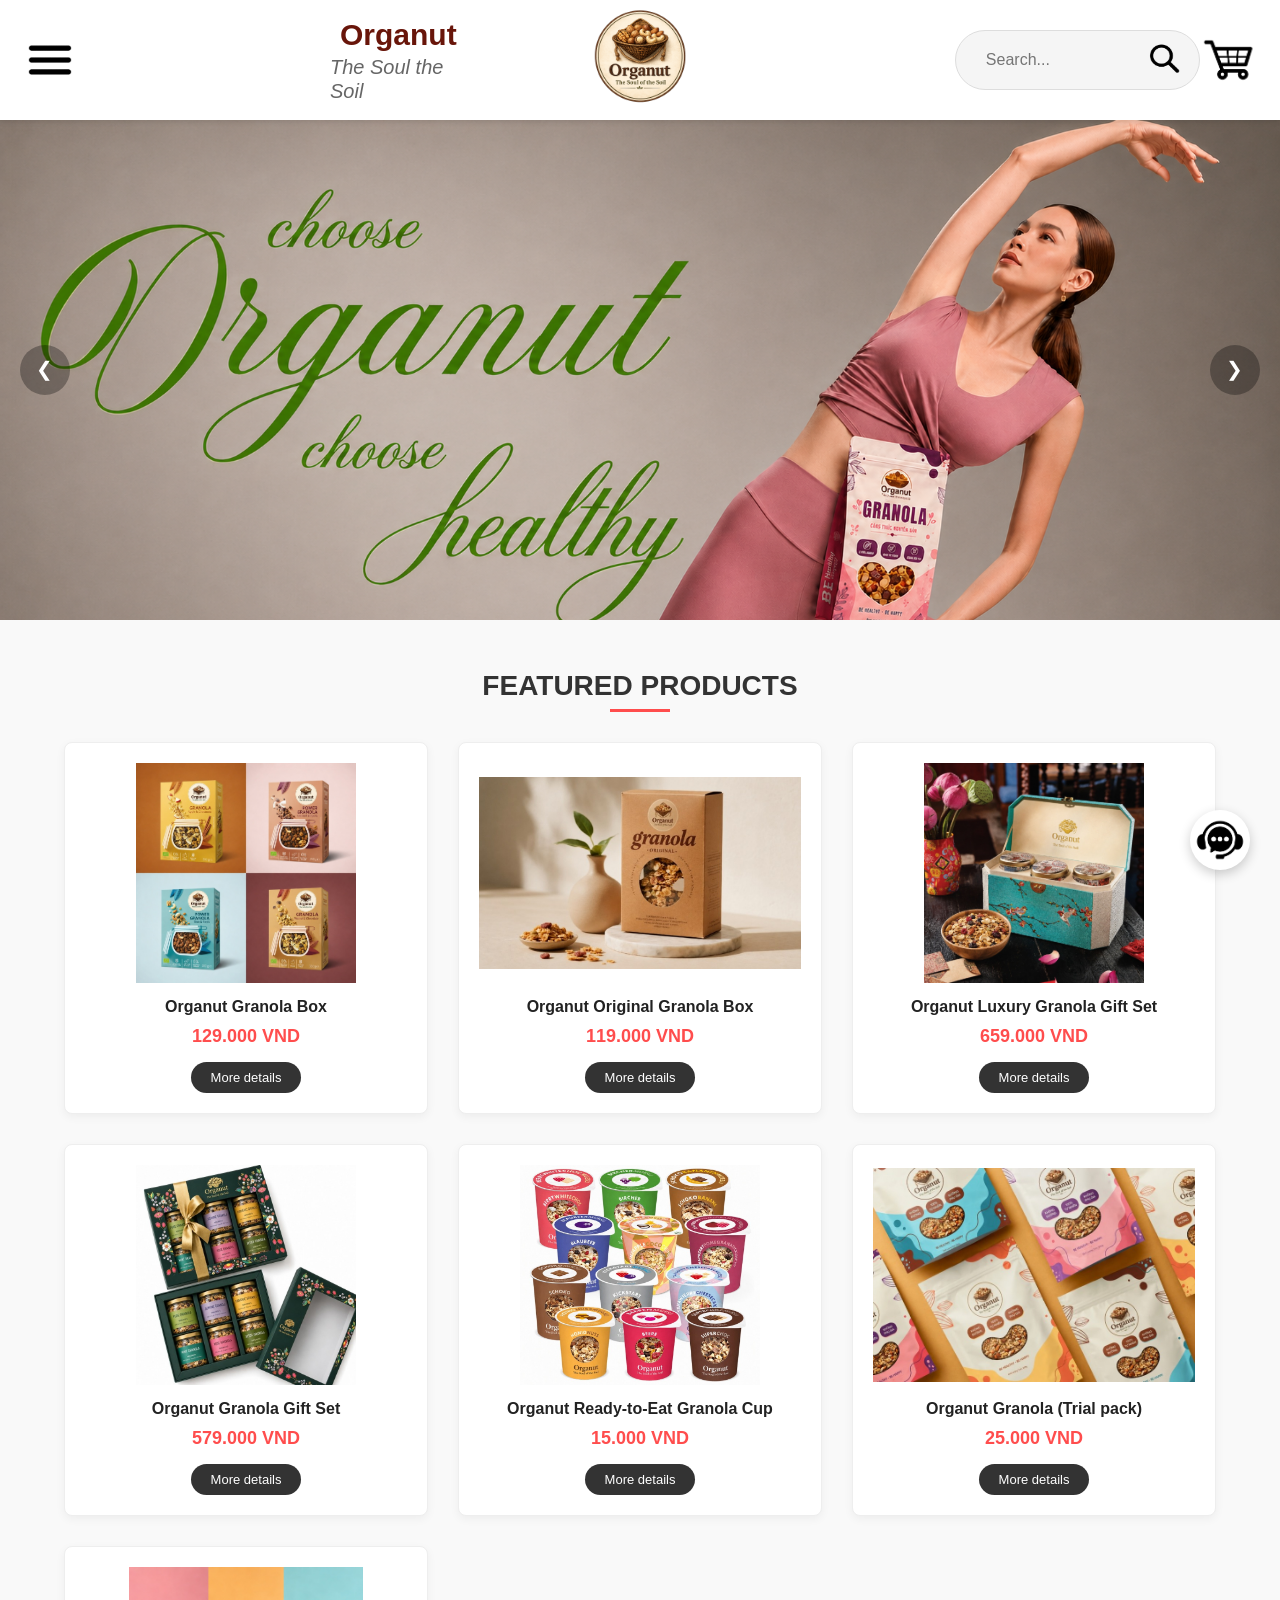
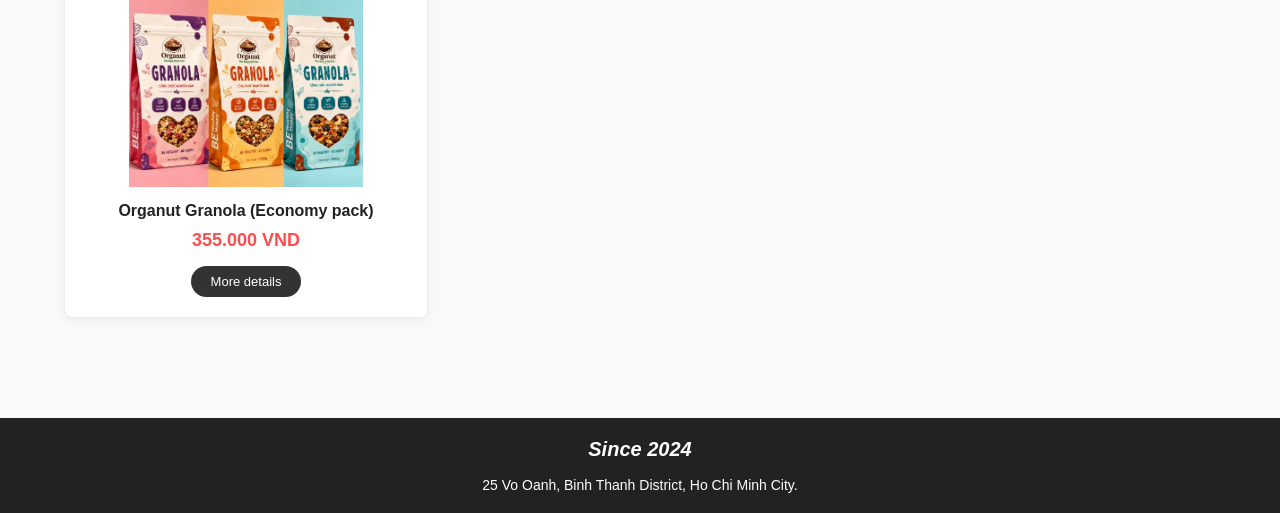
==== index.html @ 05d91997 "edited" ====
<!DOCTYPE html>
<html lang="en">
<head>
    <meta charset="UTF-8">
    <meta name="viewport" content="width=device-width, initial-scale=1.0">
    <title>Organut Company</title>
    <link rel="stylesheet" href="quyen_style.css">
    
    
</head>
<body>
    <div id="falling-container"></div>

    <nav class="navbar">

        <a href="#" class="menu-link">
                <img src="menu.png" alt="menu" class="menu-icon">
        </a>

        <div class="brand-text">
            <p class="brand-title">Organut</p>
            <p class="brand-subtitle">The Soul the Soil</p>
        </div>

        <div class="logo">
            <a href="#">
                <img src="anh_logo.png" alt="Quyen Web Logo" class="logo-img">
            </a>
        </div>
        
        <div class="search-bar">
        <input type="text" placeholder="Search...">
        <button type="submit">
            <img src="search_icon.png" alt="Search">
        </button>
    </div>

        <div class="nav-icons">
            
            <a href="#" class="nav-icon-link">
                <img src="basket_icon.png" alt="basket" class="basket-icon">
            </a>

            
        </div>
        
    </nav>

    <div class="slider-container">
        <div class="slider">
            <div class="slide">
                <img src="demo.png" alt="Banner 1">
            </div>
            <div class="slide">
                <img src="hanhi.png" alt="Banner 2">
            </div>
            <div class="slide">
                <img src="ha2.png" alt="Banner 3">
            </div>
            <div class="slide">
                <img src="trithitbo.png" alt="Banner 4">
            </div>
            <div class="slide">
                <img src="hongocha.png" alt="Banner 5">
            </div>
            <div class="slide">
                <img src="chau.png" alt="Banner 6">
            </div>
            <div class="slide">
                <img src="hana.png" alt="Banner 7">
            </div>
        </div>

        <button class="slider-btn prev-btn" onclick="prevSlide()">&#10094;</button>
        <button class="slider-btn next-btn" onclick="nextSlideButton()">&#10095;</button>
    </div>

    <section class="products-section">
        <h2>FEATURED PRODUCTS</h2>
        
        <div class="products-grid">
            
            <div class="product-card">
                <img class="product-img" src="hop_sp.jpg" alt="product box">
                <div class="product-title">Organut Granola Box</div>
                <div class="product-price">129.000 VND</div>
                
                <button class="more-details-btn" onclick="toggleDetails(this)">More details</button>
                
                <div class="extra-details">
                    <p><strong>Total weight:</strong> 350 grams</p>

                    <p><strong>Ingredients:</strong> chestnuts, macadamia, cashews, almonds, oats, dried apples, dried dates, raisins, dried cranberries, dried mango, dried rose petals, rose flavor, chocolate flavor, matcha flavor, and chestnut flavor.</p>
                    <p><strong>Usage & Storage:</strong> erve as a ready-to-eat snack, mix with yogurt, or use as a topping for baking. Store in a cool, dry place away from direct sunlight; ensure the package is tightly sealed after opening. Not suitable for individuals with allergies to any of the listed ingredients.</p>
                    <p><strong>Nutritional Facts (per 100g):</strong> Energy 485 kcal, Total Fat 22g, Saturated Fat 3.5g, Cholesterol 0mg, Sodium 15mg, Total Carbohydrates 58g, Dietary Fiber 9g, Total Sugars 18g, Protein 14g, Iron 15% DV, Calcium 8% DV</p>
                </div>
            </div>

            <div class="product-card">
                <img class="product-img" src="hop_sp_thuong.jpg" alt="productnormal">
                <div class="product-title">Organut Original Granola Box</div>
                <div class="product-price">119.000 VND</div>
                
                <button class="more-details-btn" onclick="toggleDetails(this)">More details</button>
                
                <div class="extra-details">
                    <p><strong>Total weight:</strong> 350 grams</p>
                    <p><strong>Ingredients:</strong> chestnuts, macadamia, cashews, almonds, oats, dried apples, dried dates, raisins, dried cranberries, dried mango, dried rose petals, rose flavor, chocolate flavor, matcha flavor, and chestnut flavor.</p>
                    <p><strong>Usage & Storage:</strong> erve as a ready-to-eat snack, mix with yogurt, or use as a topping for baking. Store in a cool, dry place away from direct sunlight; ensure the package is tightly sealed after opening. Not suitable for individuals with allergies to any of the listed ingredients.</p>
                    <p><strong>Nutritional Facts (per 100g):</strong> Energy 485 kcal, Total Fat 22g, Saturated Fat 3.5g, Cholesterol 0mg, Sodium 15mg, Total Carbohydrates 58g, Dietary Fiber 9g, Total Sugars 18g, Protein 14g, Iron 15% DV, Calcium 8% DV</p>
                </div>
            </div>

            <div class="product-card">
                <img class="product-img" src="set_sang_trong.jpg" alt="luxuryproduct">
                <div class="product-title">Organut Luxury Granola Gift Set</div>
                <div class="product-price">659.000 VND</div>
                
                <button class="more-details-btn" onclick="toggleDetails(this)">More details</button>
                
                <div class="extra-details">
                    <p><strong>Total weight per jar:</strong> 500 grams</p>
                    <p><strong>Ingredients:</strong> chestnuts, macadamia, cashews, almonds, oats, dried apples, dried dates, raisins, dried cranberries, dried mango, dried rose petals, rose flavor, chocolate flavor, matcha flavor, and chestnut flavor.</p>
                    <p><strong>Usage & Storage:</strong> erve as a ready-to-eat snack, mix with yogurt, or use as a topping for baking. Store in a cool, dry place away from direct sunlight; ensure the package is tightly sealed after opening. Not suitable for individuals with allergies to any of the listed ingredients.</p>
                    <p><strong>Nutritional Facts (per 100g):</strong> Energy 485 kcal, Total Fat 22g, Saturated Fat 3.5g, Cholesterol 0mg, Sodium 15mg, Total Carbohydrates 58g, Dietary Fiber 9g, Total Sugars 18g, Protein 14g, Iron 15% DV, Calcium 8% DV</p>
                </div>
            </div>

            <div class="product-card">
                <img class="product-img" src="set thường.jpg" alt="normalset">
                <div class="product-title">Organut Granola Gift Set</div>
                <div class="product-price">579.000 VND</div>
                
                <button class="more-details-btn" onclick="toggleDetails(this)">More details</button>
                
                <div class="extra-details">
                    <p><strong>Total weight per jar:</strong> 250 grams</p>
                    <p><strong>Ingredients:</strong> chestnuts, macadamia, cashews, almonds, oats, dried apples, dried dates, raisins, dried cranberries, dried mango, dried rose petals, rose flavor, chocolate flavor, matcha flavor, and chestnut flavor.</p>
                    <p><strong>Usage & Storage:</strong> erve as a ready-to-eat snack, mix with yogurt, or use as a topping for baking. Store in a cool, dry place away from direct sunlight; ensure the package is tightly sealed after opening. Not suitable for individuals with allergies to any of the listed ingredients.</p>
                    <p><strong>Nutritional Facts (per 100g):</strong> Energy 485 kcal, Total Fat 22g, Saturated Fat 3.5g, Cholesterol 0mg, Sodium 15mg, Total Carbohydrates 58g, Dietary Fiber 9g, Total Sugars 18g, Protein 14g, Iron 15% DV, Calcium 8% DV</p>
                </div>
            </div>

            <div class="product-card">
                <img class="product-img" src="hop_an_lien.jpg" alt="foodbox">
                <div class="product-title">Organut Ready-to-Eat Granola Cup</div>
                <div class="product-price">15.000 VND</div>
                
                <button class="more-details-btn" onclick="toggleDetails(this)">More details</button>
                
                <div class="extra-details">
                    <p><strong>Total weight per jar:</strong> 35 grams</p>
                    <p><strong>Ingredients:</strong> chestnuts, macadamia, cashews, almonds, oats, dried apples, dried dates, raisins, dried cranberries, dried mango, dried rose petals, rose flavor, chocolate flavor, matcha flavor, and chestnut flavor.</p>
                    <p><strong>Usage & Storage:</strong> erve as a ready-to-eat snack, mix with yogurt, or use as a topping for baking. Store in a cool, dry place away from direct sunlight; ensure the package is tightly sealed after opening. Not suitable for individuals with allergies to any of the listed ingredients.</p>
                    <p><strong>Nutritional Facts (per 100g):</strong> Energy 485 kcal, Total Fat 22g, Saturated Fat 3.5g, Cholesterol 0mg, Sodium 15mg, Total Carbohydrates 58g, Dietary Fiber 9g, Total Sugars 18g, Protein 14g, Iron 15% DV, Calcium 8% DV</p>
                </div>
            </div>

            <div class="product-card">
                <img class="product-img" src="goi_dung_thu.jpg" alt="luxuryproduct">
                <div class="product-title">Organut Granola (Trial pack)</div>
                <div class="product-price">25.000 VND</div>
                
                <button class="more-details-btn" onclick="toggleDetails(this)">More details</button>
                
                <div class="extra-details">
                    <p><strong>Total weight per box:</strong> 55 grams</p>
                    <p><strong>Ingredients:</strong> chestnuts, macadamia, cashews, almonds, oats, dried apples, dried dates, raisins, dried cranberries, dried mango, dried rose petals, rose flavor, chocolate flavor, matcha flavor, and chestnut flavor.</p>
                    <p><strong>Usage & Storage:</strong> erve as a ready-to-eat snack, mix with yogurt, or use as a topping for baking. Store in a cool, dry place away from direct sunlight; ensure the package is tightly sealed after opening. Not suitable for individuals with allergies to any of the listed ingredients.</p>
                    <p><strong>Nutritional Facts (per 100g):</strong> Energy 485 kcal, Total Fat 22g, Saturated Fat 3.5g, Cholesterol 0mg, Sodium 15mg, Total Carbohydrates 58g, Dietary Fiber 9g, Total Sugars 18g, Protein 14g, Iron 15% DV, Calcium 8% DV</p>
                </div>
            </div>

            <div class="product-card">
                <img class="product-img" src="tui_tiet_kiem.jpg" alt="luxuryproduct">
                <div class="product-title">Organut Granola (Economy pack)</div>
                <div class="product-price">355.000 VND</div>
                
                <button class="more-details-btn" onclick="toggleDetails(this)">More details</button>
                
                <div class="extra-details">
                    <p><strong>Total weight per box: </strong> 1000 grams</p>
                    <p><strong>Ingredients:</strong> chestnuts, macadamia, cashews, almonds, oats, dried apples, dried dates, raisins, dried cranberries, dried mango, dried rose petals, rose flavor, chocolate flavor, matcha flavor, and chestnut flavor.</p>
                    <p><strong>Usage & Storage:</strong> erve as a ready-to-eat snack, mix with yogurt, or use as a topping for baking. Store in a cool, dry place away from direct sunlight; ensure the package is tightly sealed after opening. Not suitable for individuals with allergies to any of the listed ingredients.</p>
                    <p><strong>Nutritional Facts (per 100g):</strong> Energy 485 kcal, Total Fat 22g, Saturated Fat 3.5g, Cholesterol 0mg, Sodium 15mg, Total Carbohydrates 58g, Dietary Fiber 9g, Total Sugars 18g, Protein 14g, Iron 15% DV, Calcium 8% DV</p>
                </div>
            </div>

        </div>
    </section>

    <img class="contact-icon" src="contact_icon.png" alt="contact-icon">

    <footer>
        <p class="since">Since 2024</p>
        <br>
        <p>25 Vo Oanh, Binh Thanh District, Ho Chi Minh City.</p>
    </footer>
<script src="quyen_script.js"></script>
</body>
</html>
---- quyen_style.css ----
* {
    margin: 0;
    padding: 0;
    box-sizing: border-box;
    font-family: 'Arial', sans-serif;
}

body {
    background-color: #f9f9f9;
    color: #333;
}

#falling-container {
    position: fixed;
    top: 0;
    left: 0;
    width: 100%;
    height: 100%;
    pointer-events: none; 
    z-index: 9999; 
    overflow: hidden;
}

.falling-nut {
    position: absolute;
    top: -60px; 
    font-size: 24px; 
    user-select: none;
    opacity: 0.9;
    animation: fallStraight 5s cubic-bezier(0.25, 1, 0.5, 1) forwards;
}

@keyframes fallStraight {
    0% {
        transform: translateY(0) rotate(0deg);
        opacity: 1;
    }
    100% {
        transform: translateY(105vh) rotate(360deg); 
        opacity: 0; 
    }
}

.navbar {
    display: flex;
    justify-content: space-between;
    align-items: center;
    padding: 0 20px;       
    background-color: #fff;
    box-shadow: 0 2px 5px rgba(0,0,0,0.1);
    position: sticky;
    top: 0;
    z-index: 1000;
    height: 120px;     
}

.nav-icons {
    display: flex;
    align-items: center;
    gap: 20px; 
    margin-left: auto; 
    z-index: 10;
}

.nav-icons .menu-link {
    
    margin-left: -100px; 
}

.nav-icons .nav-icon-link:nth-child(2) {
    margin-left: auto;   
    margin-right: 30px;  
}

.nav-icons .nav-icon-link:nth-child(3) {
    margin-right: -100px;   
}

.menu-icon, .basket-icon {
    width: 60px;
    height: 60px;
    object-fit: contain;
    display: block;
}

.menu-link, .nav-icon-link {
    display: inline-block;
    transition: transform 0.2s ease;
}

.menu-link:hover, .nav-icon-link:hover {
    transform: scale(1.1);
}

.logo{
    position: absolute;
    left: 50%;
    transform: translateX(-50%);
    display: flex; 
    align-items: center;
    height: 100%;
}

.logo-img {
    max-height: 100px; 
    width: auto; 
    object-fit: contain; 
}

.brand-text {
    display: flex;
    flex-direction: column; 
    justify-content: center;
    align-items: flex;  
    margin-left: 250px; 
    z-index: 10;
}

.brand-text .brand-title {
    font-size: 30px;
    font-weight: 900;
    color: #68150A;
    line-height: 1.2;      
}

.brand-text .brand-subtitle {
    font-size: 20px;
    color: #666;
    font-weight: normal;
    line-height: 1.2;
    margin-top: 2px;       
}

.brand-title {
    margin-left: 10px;
}

.brand-subtitle {
    font-style: italic;
}

.search-bar {
    display: flex;
    align-items: center;
    position: relative;
    
    margin-left: 490px;      
    flex-grow: 1; 
    max-width: 400px; 
    z-index: 10;
}

.search-bar input {
    width: 100%;
    height: 60px;          
    padding: 0 45px 0 30px; 
    
    line-height: 45px;     
    border: 1px solid #ddd;
    border-radius: 34px;
    outline: none;
    font-size: 16px;
    background-color: #f5f5f5;
    transition: all 0.3s ease;
}

.search-bar input:focus {
    background-color: #fff;
    border-color: #30ad5e;
}

.search-bar button {
    position: absolute;
    right: 10px;
    top: 50%;
    transform: translateY(-50%); 
    background: none;
    border: none;
    cursor: pointer;
    display: flex;
    align-items: center;
    justify-content: center;
    padding: 0;
}

.search-bar button img {
    width: 50px;          
    height: 50px;          
    object-fit: contain;
}

.nav-links {
    list-style: none;
    display: flex;
    gap: 25px;
}

.nav-links a {
    text-decoration: none;
    color: #333;
    font-weight: 600;
    transition: color 0.3s;
}

.nav-links a:hover {
    color: #ff4d4d;
}

.nav-icons {
    display: flex;
    gap: 20px;
    font-size: 18px;
    cursor: pointer;
    margin-left: auto; 
    padding-right: 0px; 
}

.slider-container {
    width: 100%;
    height: 500px;
    overflow: hidden;
    position: relative;
    background-color: #f0f0f0;
}

.slider {
    display: flex;
    width: 100%;
    height: 100%;
    transition: transform 0.5s ease-in-out;
}

.slide {
    min-width: 100%;
    height: 100%;
    
}

.slide img {
    width: 100%;
    height: 100%;
    object-position: center;
    object-fit: cover;
}

.slider-btn {
    position: absolute;
    top: 50%;
    transform: translateY(-50%);
    background-color: rgba(0, 0, 0, 0.3); 
    color: white;
    border: none;
    width: 50px;
    height: 50px;
    border-radius: 50%; 
    font-size: 20px;
    cursor: pointer;
    display: flex;
    align-items: center;
    justify-content: center;
    transition: background-color 0.5s, transform 0.5s;
    z-index: 10; 
    user-select: none;
    line-height: 0;
    padding-bottom: 2px;
    padding-right: 2px;
}

.slider-btn:hover {
    background-color: rgba(0, 0, 0, 0.6);
}

.slider-btn:active {
    transform: translateY(-50%) scale(0.95);
}

.prev-btn {
    left: 20px;
}

.next-btn {
    right: 20px;
}

.products-section {
    padding: 50px 5%;
    text-align: center;
}

.products-section h2 {
    margin-bottom: 30px;
    font-size: 28px;
    position: relative;
    padding-bottom: 10px;
}

.products-section h2::after {
    content: '';
    position: absolute;
    bottom: 0;
    left: 50%;
    transform: translateX(-50%);
    width: 60px;
    height: 3px;
    background-color: #ff4d4d;
}

.products-grid {
    display: grid;
    grid-template-columns: repeat(auto-fit, minmax(280px, 1fr));
    gap: 30px;
    margin-top: 20px;
    align-items: start;
}

.product-card {
    background: #fff;
    border-radius: 8px;
    overflow: hidden;
    box-shadow: 0 3px 10px rgba(0,0,0,0.05);
    border: 1px solid #eee;
    display: flex;
    flex-direction: column;
    align-items: center;
    padding: 20px;
    transition: transform 0.3s, box-shadow 0.3s;
    position: relative;
    height: auto;
}

.product-card:hover {
    transform: translateY(-5px);
    box-shadow: 0 5px 15px rgba(0,0,0,0.1);
}

.product-img {
    width: 100%;
    height: 220px;
    object-fit: contain;
    margin-bottom: 15px;
}

.product-title {
    font-size: 16px;
    font-weight: bold;
    margin-bottom: 10px;
    color: #222;
}

.product-price {
    color: #ff4d4d;
    font-weight: bold;
    font-size: 18px;
    margin-bottom: 15px;
}

.more-details-btn {
    background-color: #333;
    color: #fff;
    border: none;
    padding: 8px 20px;
    border-radius: 20px;
    cursor: pointer;
    font-size: 13px;
    transition: background 0.3s;
    margin-top: auto; 
}

.more-details-btn:hover {
    background-color: #ff4d4d;
}
   
.extra-details {
    max-height: 0;
    overflow: hidden;
    transition: max-height 0.4s ease-out, padding 0.4s ease-out;
    width: 100%;
    text-align: left;
    background: #fdfdfd;
    border-top: 0px solid #eee;
    margin-top: 0;
    padding: 0 10px;
    font-size: 14px;
    line-height: 1.6;
    color: #666;
}
        
.extra-details.open {
    max-height: 1000px; 
    padding: 15px 10px;
    margin-top: 15px;
    border-top: 1px solid #eee;
}

.contact-icon {
    position: fixed;      
    bottom: 30px;          
    right: 30px;          
    width: 60px;          
    height: 60px;         
    object-fit: contain;  
    cursor: pointer;      
    z-index: 999;         
    border: 4px solid transparent;
    border-radius: 50%;
    box-shadow: 0px 4px 12px rgba(0, 0, 0, 0.2);
    background-color: #fff;
    transition: transform 0.2s ease; 
}

.contact-icon:hover {
    box-shadow: 0px 6px 18px rgba(0, 0, 0, 0.3);
    transform: scale(1.05) translateY(-2px);
}

footer {
    background-color: #222;
    color: #fff;
    text-align: center;
    padding: 20px;
    margin-top: 50px;
    font-size: 14px;
}

.since {
    font-weight: bold;
    font-style: italic;
    font-size: 20px;
}
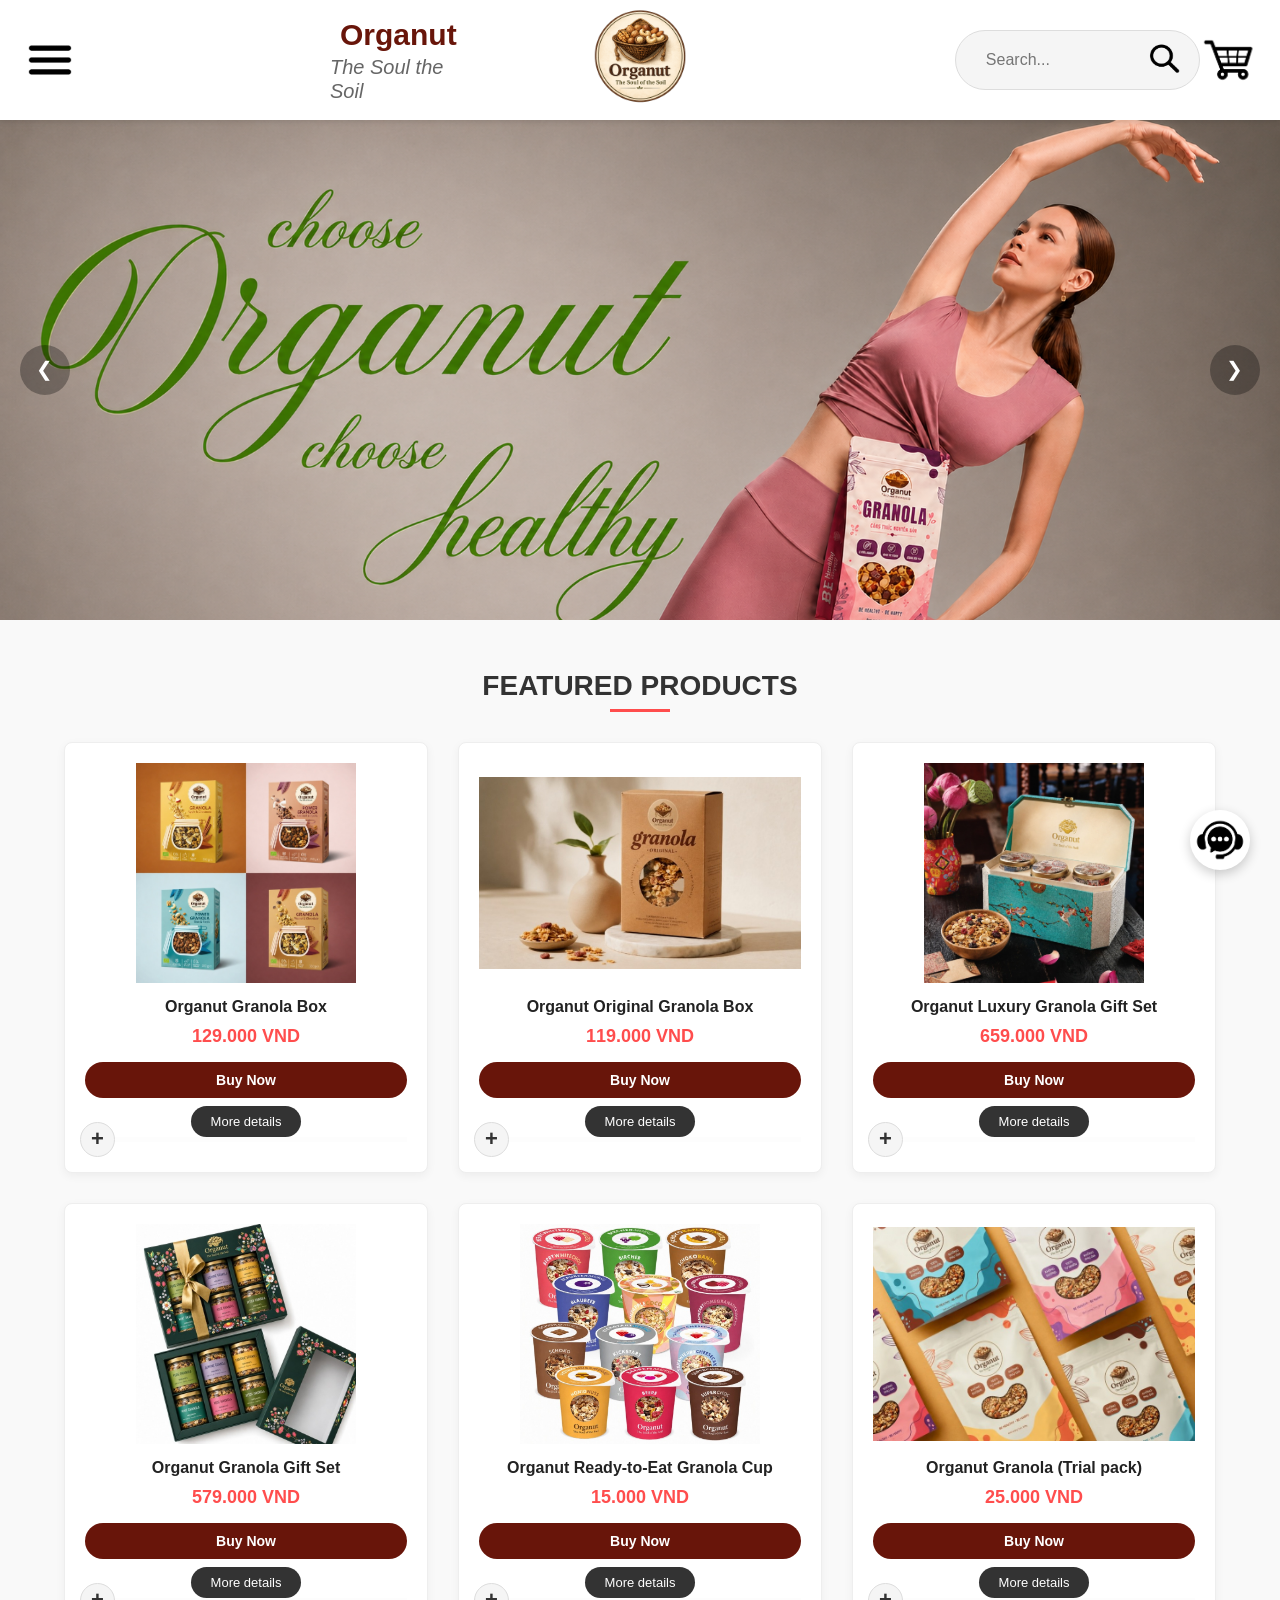
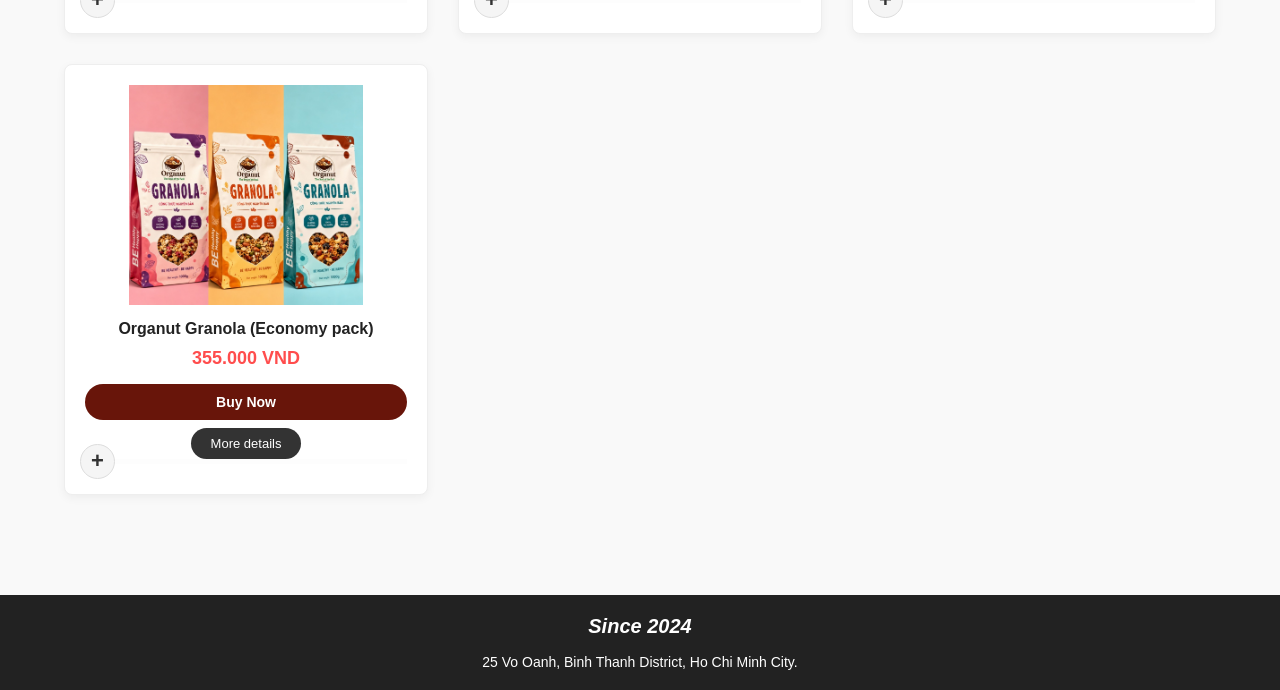
==== commit 9352ba02: "edited" ====
--- a/index.html
+++ b/index.html
@@ -81,10 +81,12 @@
         <div class="products-grid">
             
             <div class="product-card">
+                <button class="add-to-cart-btn" onclick="alert('Added to basket!')">+</button>
                 <img class="product-img" src="hop_sp.jpg" alt="product box">
                 <div class="product-title">Organut Granola Box</div>
                 <div class="product-price">129.000 VND</div>
                 
+                <button class="buy-now-btn" onclick="alert('Proceeding to checkout!')">Buy Now</button>
                 <button class="more-details-btn" onclick="toggleDetails(this)">More details</button>
                 
                 <div class="extra-details">
@@ -97,10 +99,12 @@
             </div>
 
             <div class="product-card">
+                <button class="add-to-cart-btn" onclick="alert('Added to basket!')">+</button>
                 <img class="product-img" src="hop_sp_thuong.jpg" alt="productnormal">
                 <div class="product-title">Organut Original Granola Box</div>
                 <div class="product-price">119.000 VND</div>
                 
+                <button class="buy-now-btn" onclick="alert('Proceeding to checkout!')">Buy Now</button>
                 <button class="more-details-btn" onclick="toggleDetails(this)">More details</button>
                 
                 <div class="extra-details">
@@ -112,10 +116,12 @@
             </div>
 
             <div class="product-card">
+                <button class="add-to-cart-btn" onclick="alert('Added to basket!')">+</button>
                 <img class="product-img" src="set_sang_trong.jpg" alt="luxuryproduct">
                 <div class="product-title">Organut Luxury Granola Gift Set</div>
                 <div class="product-price">659.000 VND</div>
                 
+                <button class="buy-now-btn" onclick="alert('Proceeding to checkout!')">Buy Now</button>
                 <button class="more-details-btn" onclick="toggleDetails(this)">More details</button>
                 
                 <div class="extra-details">
@@ -127,10 +133,12 @@
             </div>
 
             <div class="product-card">
+                <button class="add-to-cart-btn" onclick="alert('Added to basket!')">+</button>
                 <img class="product-img" src="set thường.jpg" alt="normalset">
                 <div class="product-title">Organut Granola Gift Set</div>
                 <div class="product-price">579.000 VND</div>
                 
+                <button class="buy-now-btn" onclick="alert('Proceeding to checkout!')">Buy Now</button>
                 <button class="more-details-btn" onclick="toggleDetails(this)">More details</button>
                 
                 <div class="extra-details">
@@ -142,10 +150,12 @@
             </div>
 
             <div class="product-card">
+                <button class="add-to-cart-btn" onclick="alert('Added to basket!')">+</button>
                 <img class="product-img" src="hop_an_lien.jpg" alt="foodbox">
                 <div class="product-title">Organut Ready-to-Eat Granola Cup</div>
                 <div class="product-price">15.000 VND</div>
                 
+                <button class="buy-now-btn" onclick="alert('Proceeding to checkout!')">Buy Now</button>
                 <button class="more-details-btn" onclick="toggleDetails(this)">More details</button>
                 
                 <div class="extra-details">
@@ -157,10 +167,12 @@
             </div>
 
             <div class="product-card">
+                <button class="add-to-cart-btn" onclick="alert('Added to basket!')">+</button>
                 <img class="product-img" src="goi_dung_thu.jpg" alt="luxuryproduct">
                 <div class="product-title">Organut Granola (Trial pack)</div>
                 <div class="product-price">25.000 VND</div>
                 
+                <button class="buy-now-btn" onclick="alert('Proceeding to checkout!')">Buy Now</button>
                 <button class="more-details-btn" onclick="toggleDetails(this)">More details</button>
                 
                 <div class="extra-details">
@@ -172,10 +184,12 @@
             </div>
 
             <div class="product-card">
+                <button class="add-to-cart-btn" onclick="alert('Added to basket!')">+</button>
                 <img class="product-img" src="tui_tiet_kiem.jpg" alt="luxuryproduct">
                 <div class="product-title">Organut Granola (Economy pack)</div>
                 <div class="product-price">355.000 VND</div>
                 
+                <button class="buy-now-btn" onclick="alert('Proceeding to checkout!')">Buy Now</button>
                 <button class="more-details-btn" onclick="toggleDetails(this)">More details</button>
                 
                 <div class="extra-details">
--- a/quyen_style.css
+++ b/quyen_style.css
@@ -322,7 +322,7 @@
     display: flex;
     flex-direction: column;
     align-items: center;
-    padding: 20px;
+    padding: 20px 20px 30px 20px;
     transition: transform 0.3s, box-shadow 0.3s;
     position: relative;
     height: auto;
@@ -367,7 +367,8 @@
 }
 
 .more-details-btn:hover {
-    background-color: #ff4d4d;
+    background-color: #F9C98B;
+    color: #222
 }
    
 .extra-details {
@@ -383,6 +384,7 @@
     font-size: 14px;
     line-height: 1.6;
     color: #666;
+    padding-bottom: 5px;
 }
         
 .extra-details.open {
@@ -390,6 +392,7 @@
     padding: 15px 10px;
     margin-top: 15px;
     border-top: 1px solid #eee;
+    margin-bottom: 30px;
 }
 
 .contact-icon {
@@ -426,4 +429,197 @@
     font-weight: bold;
     font-style: italic;
     font-size: 20px;
+}
+
+/* mobile only*/
+@media screen and (max-width: 768px) {
+    
+    /* 1. Reset Navbar: Cho phép rớt hàng để chứa Search Bar, hạ chiều cao cố định xuống */
+    .navbar {
+        flex-wrap: wrap;       
+        height: auto;          
+        padding: 15px 15px;    
+        gap: 10px 0;           /* Tạo khoảng cách dòng giữa hàng icon và hàng ô tìm kiếm */
+    }
+
+    /* 2. Căn chỉnh chữ Organut & Slogan */
+    .brand-text {
+        order: 2;
+        margin-left: 12px;     /* Khoảng cách vừa phải với Menu Icon phía trước */
+        align-items: flex-start; /* Giúp các dòng chữ thẳng hàng bên trái */
+    }
+    
+    .brand-text .brand-title {
+        font-size: 16px;       /* Thu nhỏ chữ thương hiệu phù hợp màn hình nhỏ */
+        margin-left: 0;        /* Xóa bỏ khoảng lệch lề trái */
+    }
+    
+    .brand-text .brand-subtitle {
+        font-size: 11px;       
+    }
+
+    /* 3. Đưa Logo tròn về trung tâm dòng chảy tự nhiên */
+    .logo {
+        position: static;      /* Huỷ bỏ định vị absolute xuyên thấu trên desktop */
+        transform: none;       /* Huỷ bỏ dịch chuyển tọa độ x */
+        left: auto;
+        order: 3;
+        margin: 0 auto;        /* Đẩy tự động căn giữa khoảng không trống hàng đầu */
+    }
+
+    .logo-img {
+        max-height: 45px;      /* Thu nhỏ đường kính logo */
+    }
+
+    /* 4. TRIỆT TIÊU TOÀN BỘ MARGIN LỆCH CỦA CỤM ICON BÊN PHẢI */
+    .nav-icons {
+        order: 4;            
+        margin-left: 0;        /* Xoá khoảng trống thừa */
+        gap: 12px;             /* Thu hẹp khoảng cách giữa các icon */
+    }
+
+    .nav-icons .menu-link,
+    .nav-icons .nav-icon-link:nth-child(2),
+    .nav-icons .nav-icon-link:nth-child(3) {
+        margin-left: 0 !important;   /* Triệt tiêu triệt để các mốc -100px trên desktop */
+        margin-right: 0 !important;  /* Đưa icon về vị trí phân bổ chuẩn của Flexbox */
+    }
+
+    .menu-icon, .basket-icon {
+        width: 38px;           /* Thu gọn kích thước icon cho thanh thoát */
+        height: 38px;
+        border: 2px solid transparent; /* Thu nhỏ độ dày viền ẩn đệm */
+    }
+
+    /* 5. TỐI ƯU THANH TÌM KIẾM CHIẾM TRỌN HÀNG DƯỚI */
+    .search-bar {
+        order: 5;             
+        width: 100%;          /* Cho thanh ô tìm kiếm dài full 100% bề ngang điện thoại */
+        max-width: 100%;
+        margin-left: 0;        /* Triệt tiêu hoàn toàn mốc 490px của desktop */
+        margin-top: 5px;       
+        height: 42px;          /* Hạ độ cao hộp tìm kiếm vừa vặn ngón tay bấm */
+    }
+
+    .search-bar input {
+        height: 100%;
+        line-height: 42px;
+        font-size: 14px;
+        padding: 0 45px 0 20px; /* Thu hẹp padding bên trong */
+    }
+
+    .search-bar button img {
+        width: 32px;           /* Thu nhỏ kính lúp trong ô tìm kiếm */
+        height: 32px;
+    }
+
+    /* 6. BANNER BANNER SLIDER */
+    .slider-container {
+        height: 200px;         /* Hạ độ cao banner xuống tránh chiếm toàn bộ màn hình đầu */
+    }
+    
+    .slider-btn {
+        width: 32px;           
+        height: 32px;
+        font-size: 14px;
+    }
+
+    /* 7. LƯỚI SẢN PHẨM HIỂN THỊ 2 CỘT SONG SONG */
+    .products-grid {
+        grid-template-columns: repeat(2, 1fr); /* Ép hiển thị đúng 2 cột đều nhau trên Mobile */
+        gap: 12px;             
+        padding: 0 5px;        
+    }
+
+    .product-card {
+        padding: 10px;        
+        border-radius: 6px;
+    }
+
+    .product-img {
+        height: 130px;         /* Thu nhỏ ảnh bao bì sản phẩm */
+        margin-bottom: 8px;
+    }
+
+    .product-title {
+        font-size: 13px;       /* Hạ cỡ chữ tiêu đề sản phẩm */
+        line-height: 1.3;
+        margin-bottom: 6px;
+    }
+
+    .product-price {
+        font-size: 14px;       
+        margin-bottom: 8px;
+    }
+
+    .more-details-btn {
+        padding: 6px 14px;     /* Thu nhỏ nút xem thêm chi tiết */
+        font-size: 11px;
+    }
+    
+    .extra-details {
+        font-size: 12px;       /* Chữ chi tiết mở rộng nhỏ gọn, dễ nhìn */
+    }
+    
+    /* 8. ICON CONTACT FIXED */
+    .contact-icon {
+        width: 48px;           
+        height: 48px;
+        bottom: 20px;          /* Đặt gọn gàng sát mép góc dưới */
+        right: 20px;
+        border: 2px solid transparent;
+    }
+}
+
+.buy-now-btn {
+    width: 100%;
+    background-color: #68150A; /* Màu đỏ thẫm trùng với màu chữ thương hiệu của bạn */
+    color: #fff;
+    border: none;
+    padding: 10px;
+    font-size: 14px;
+    font-weight: bold;
+    border-radius: 20px; /* Bo tròn đều cho hợp phong cách web */
+    cursor: pointer;
+    margin-top: auto;    /* Đẩy nút xuống dưới */
+    margin-bottom: 8px;  /* Tạo khoảng cách vừa vặn với nút More details ngay dưới */
+    transition: background-color 0.2s ease, transform 0.1s ease;
+}
+
+.buy-now-btn:hover {
+    background-color: #9C2113; 
+}
+
+.buy-now-btn:active {
+    transform: scale(0.98);
+}
+
+/* 3. THÊM MỚI CSS CHO NÚT DẤU CỘNG (+) GÓC DƯỚI BÊN TRÁI */
+.add-to-cart-btn {
+    position: absolute;
+    bottom: 15px;   /* Cách mép dưới ô sản phẩm */
+    left: 15px;     /* Cách mép trái ô sản phẩm */
+    width: 35px;
+    height: 35px;
+    background-color: #f5f5f5;
+    border: 1px solid #ddd;
+    color: #333;
+    font-size: 22px;
+    font-weight: bold;
+    border-radius: 50%; /* Biến nút thành hình tròn */
+    cursor: pointer;
+    display: flex;
+    align-items: center;
+    justify-content: center;
+    line-height: 0;
+    padding-bottom: 2px; 
+    transition: all 0.2s ease;
+    z-index: 5;
+}
+
+.add-to-cart-btn:hover {
+    background-color: #30ad5e; 
+    color: #fff;
+    border-color: #30ad5e;
+    transform: scale(1.1);
 }
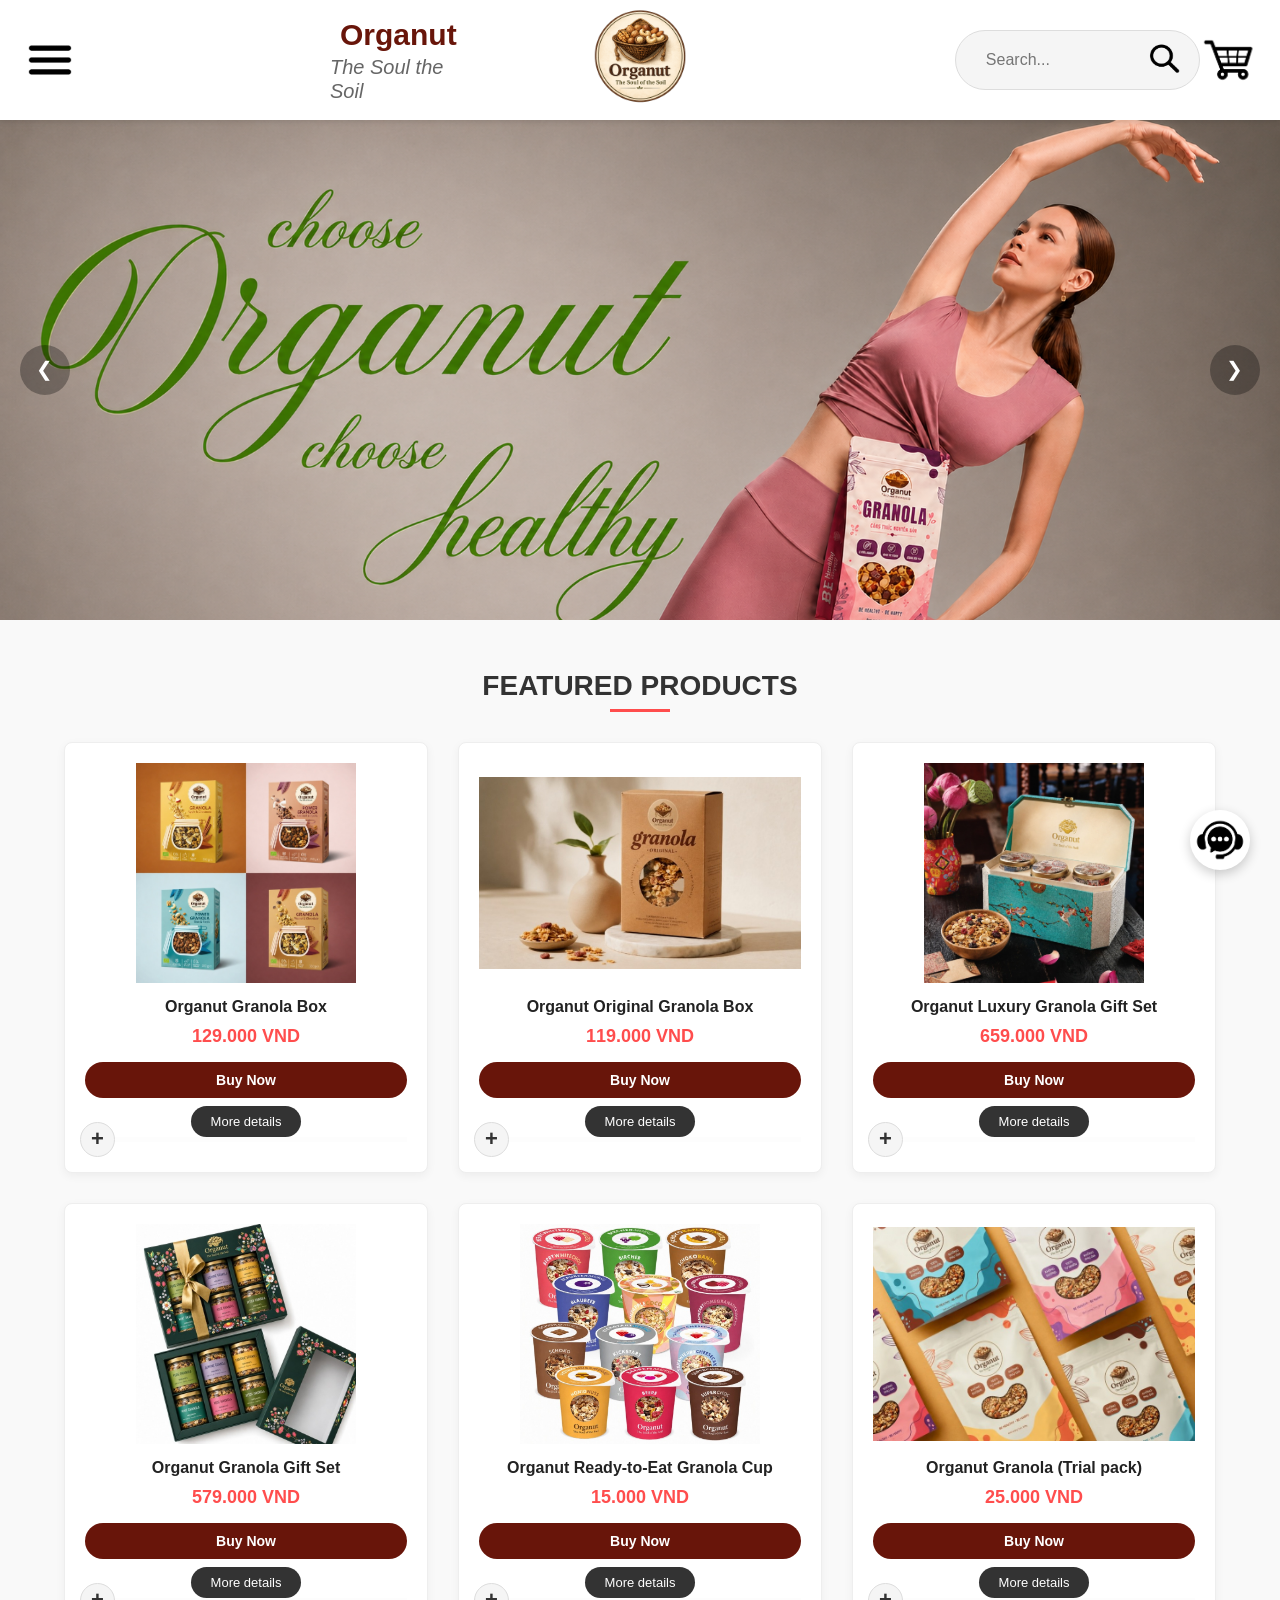
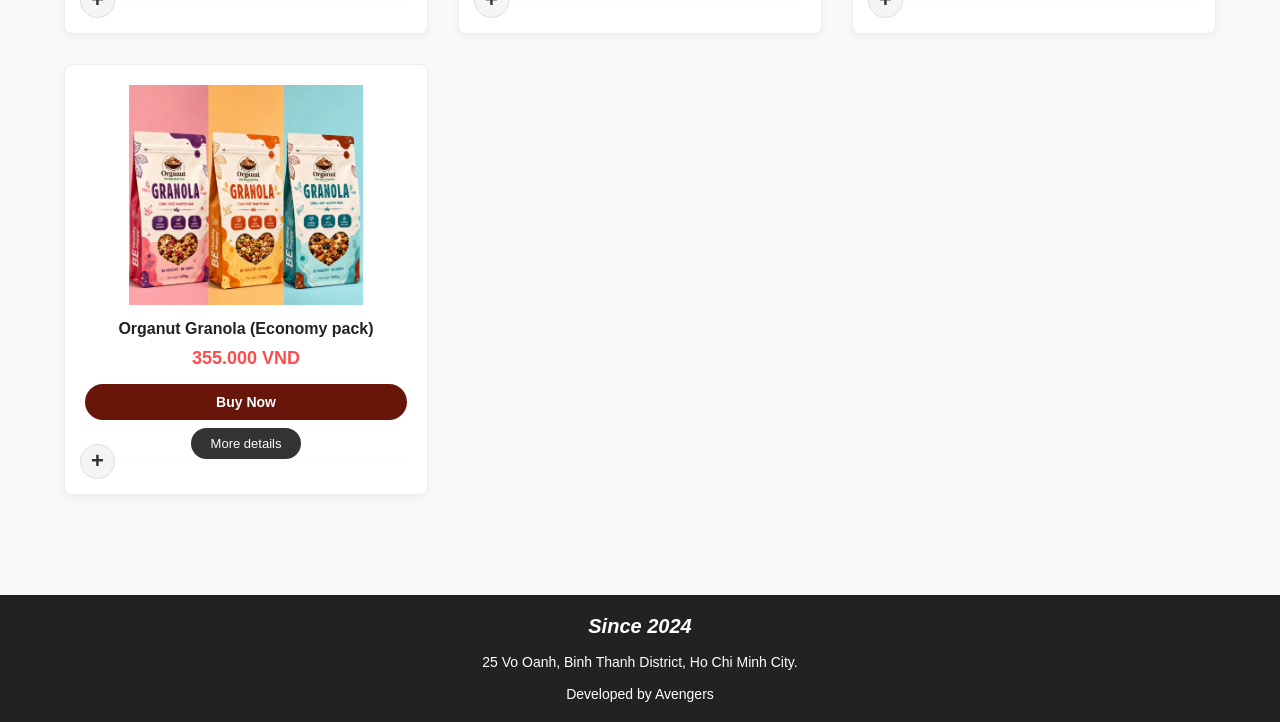
==== commit 6f143f58: "edited" ====
--- a/index.html
+++ b/index.html
@@ -134,7 +134,7 @@
 
             <div class="product-card">
                 <button class="add-to-cart-btn" onclick="alert('Added to basket!')">+</button>
-                <img class="product-img" src="set thường.jpg" alt="normalset">
+                <img class="product-img" src="set_thuong.jpg" alt="normalset">
                 <div class="product-title">Organut Granola Gift Set</div>
                 <div class="product-price">579.000 VND</div>
                 
@@ -209,6 +209,8 @@
         <p class="since">Since 2024</p>
         <br>
         <p>25 Vo Oanh, Binh Thanh District, Ho Chi Minh City.</p>
+        <br>
+        <p>Developed by Avengers</p>
     </footer>
 <script src="quyen_script.js"></script>
 </body>
--- a/quyen_style.css
+++ b/quyen_style.css
@@ -558,7 +558,14 @@
     }
     
     .extra-details {
-        font-size: 12px;       /* Chữ chi tiết mở rộng nhỏ gọn, dễ nhìn */
+        font-size: 12px;
+        padding: 0 5px !important; 
+        padding-bottom: 0 !important;       /* Chữ chi tiết mở rộng nhỏ gọn, dễ nhìn */
+    }
+
+    .extra-details.open {
+        padding: 10px 5px !important;
+        margin-bottom: 10px;
     }
     
     /* 8. ICON CONTACT FIXED */
@@ -568,6 +575,14 @@
         bottom: 20px;          /* Đặt gọn gàng sát mép góc dưới */
         right: 20px;
         border: 2px solid transparent;
+    }
+
+    .add-to-cart-btn {
+        width: 25px !important;     /* Nhỏ hơn hẳn mức 35px gốc */
+        height: 25px !important;
+        font-size: 16px !important;  /* Dấu cộng vừa vặn */
+        bottom: 10px !important;     /* Căn cố định ở góc trái đáy ô */
+        left: 10px !important;
     }
 }
 
@@ -618,8 +633,8 @@
 }
 
 .add-to-cart-btn:hover {
-    background-color: #30ad5e; 
-    color: #fff;
-    border-color: #30ad5e;
+    background-color: #F28241; 
+    color: whitesmoke;
+    border-color: #F28241;
     transform: scale(1.1);
 }
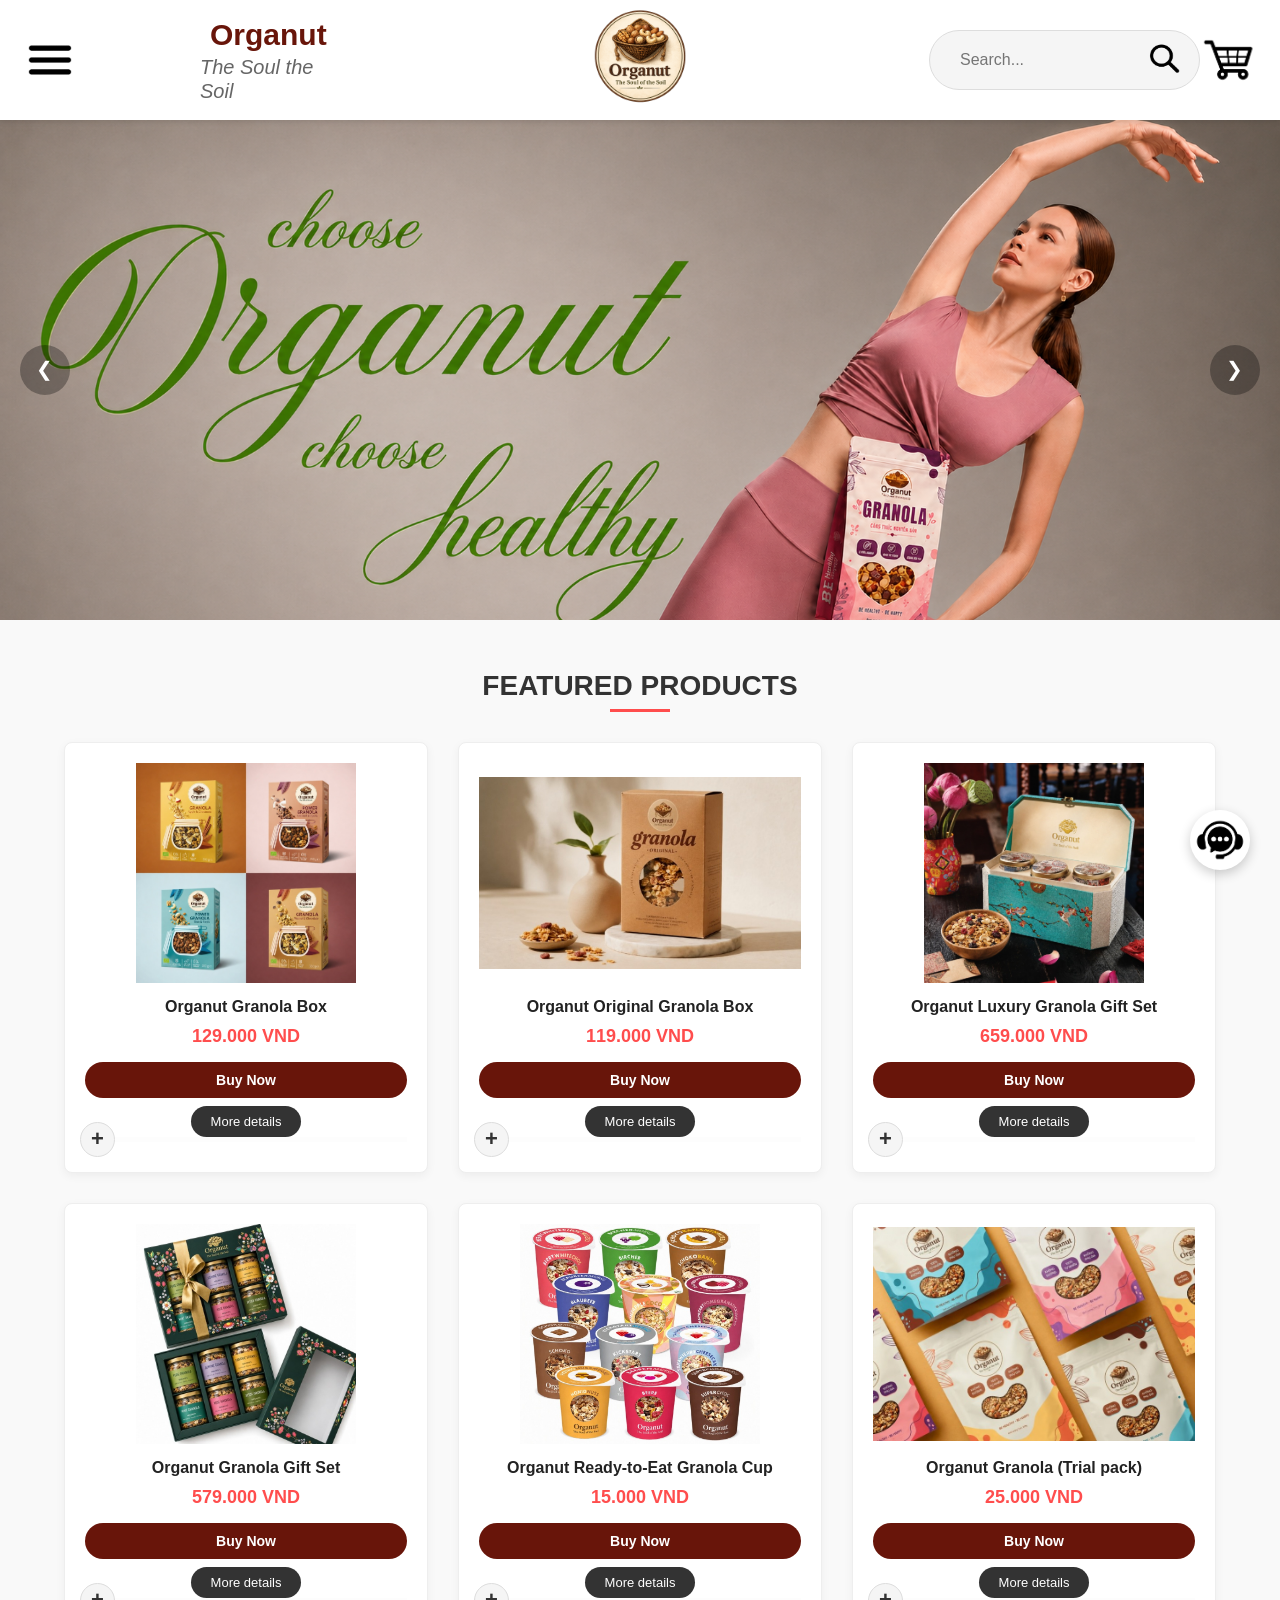
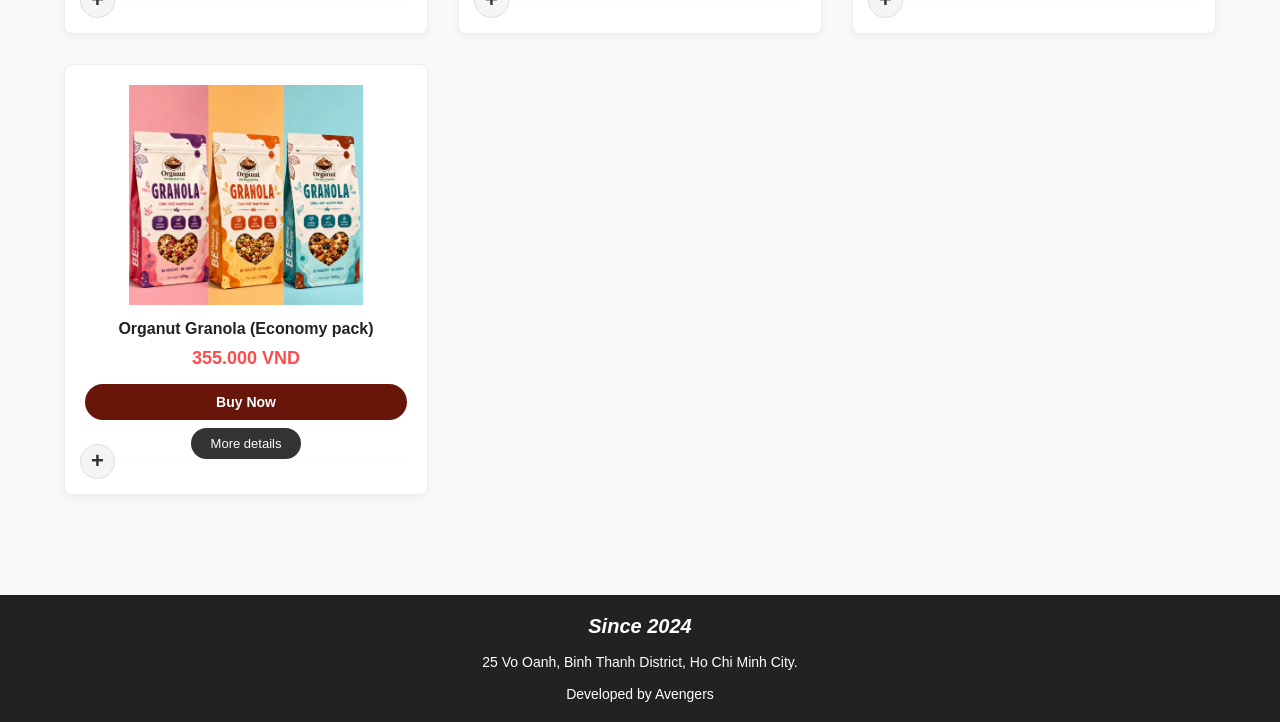
==== commit 5981aea5: "edited the image order and number of seconds the images auto slide" ====
--- a/index.html
+++ b/index.html
@@ -52,16 +52,16 @@
                 <img src="demo.png" alt="Banner 1">
             </div>
             <div class="slide">
+                <img src="ha2.png" alt="Banner 3">
+            </div>
+            <div class="slide">
+                <img src="hongocha.png" alt="Banner 5">
+            </div>
+            <div class="slide">
+                <img src="trithitbo.png" alt="Banner 4">
+            </div>
+            <div class="slide">
                 <img src="hanhi.png" alt="Banner 2">
-            </div>
-            <div class="slide">
-                <img src="ha2.png" alt="Banner 3">
-            </div>
-            <div class="slide">
-                <img src="trithitbo.png" alt="Banner 4">
-            </div>
-            <div class="slide">
-                <img src="hongocha.png" alt="Banner 5">
             </div>
             <div class="slide">
                 <img src="chau.png" alt="Banner 6">
--- a/quyen_style.css
+++ b/quyen_style.css
@@ -112,7 +112,7 @@
     flex-direction: column; 
     justify-content: center;
     align-items: flex;  
-    margin-left: 250px; 
+    margin-left: 120px; 
     z-index: 10;
 }
 
@@ -144,7 +144,7 @@
     align-items: center;
     position: relative;
     
-    margin-left: 490px;      
+    margin-left: 580px;      
     flex-grow: 1; 
     max-width: 400px; 
     z-index: 10;
@@ -434,88 +434,87 @@
 /* mobile only*/
 @media screen and (max-width: 768px) {
     
-    /* 1. Reset Navbar: Cho phép rớt hàng để chứa Search Bar, hạ chiều cao cố định xuống */
     .navbar {
         flex-wrap: wrap;       
         height: auto;          
         padding: 15px 15px;    
-        gap: 10px 0;           /* Tạo khoảng cách dòng giữa hàng icon và hàng ô tìm kiếm */
-    }
-
-    /* 2. Căn chỉnh chữ Organut & Slogan */
+        gap: 10px 0;       
+    }
+
+    
     .brand-text {
         order: 2;
-        margin-left: 12px;     /* Khoảng cách vừa phải với Menu Icon phía trước */
-        align-items: flex-start; /* Giúp các dòng chữ thẳng hàng bên trái */
+        margin-left: 12px;     
+        align-items: flex-start; 
     }
     
     .brand-text .brand-title {
-        font-size: 16px;       /* Thu nhỏ chữ thương hiệu phù hợp màn hình nhỏ */
-        margin-left: 0;        /* Xóa bỏ khoảng lệch lề trái */
+        font-size: 16px;       
+        margin-left: 0;        
     }
     
     .brand-text .brand-subtitle {
         font-size: 11px;       
     }
 
-    /* 3. Đưa Logo tròn về trung tâm dòng chảy tự nhiên */
+    
     .logo {
-        position: static;      /* Huỷ bỏ định vị absolute xuyên thấu trên desktop */
-        transform: none;       /* Huỷ bỏ dịch chuyển tọa độ x */
+        position: static;      
+        transform: none;      
         left: auto;
         order: 3;
-        margin: 0 auto;        /* Đẩy tự động căn giữa khoảng không trống hàng đầu */
+        margin: 0 auto;        
     }
 
     .logo-img {
-        max-height: 45px;      /* Thu nhỏ đường kính logo */
-    }
-
-    /* 4. TRIỆT TIÊU TOÀN BỘ MARGIN LỆCH CỦA CỤM ICON BÊN PHẢI */
+        max-height: 45px;      
+    }
+
+    
     .nav-icons {
         order: 4;            
-        margin-left: 0;        /* Xoá khoảng trống thừa */
-        gap: 12px;             /* Thu hẹp khoảng cách giữa các icon */
+        margin-left: 0;       
+        gap: 12px;            
     }
 
     .nav-icons .menu-link,
     .nav-icons .nav-icon-link:nth-child(2),
     .nav-icons .nav-icon-link:nth-child(3) {
-        margin-left: 0 !important;   /* Triệt tiêu triệt để các mốc -100px trên desktop */
-        margin-right: 0 !important;  /* Đưa icon về vị trí phân bổ chuẩn của Flexbox */
+        margin-left: 0 !important;   
+        margin-right: 0 !important;  
     }
 
     .menu-icon, .basket-icon {
-        width: 38px;           /* Thu gọn kích thước icon cho thanh thoát */
+        width: 38px;           
         height: 38px;
-        border: 2px solid transparent; /* Thu nhỏ độ dày viền ẩn đệm */
-    }
-
-    /* 5. TỐI ƯU THANH TÌM KIẾM CHIẾM TRỌN HÀNG DƯỚI */
+        border: 2px solid transparent; 
+    }
+
+    
     .search-bar {
         order: 5;             
-        width: 100%;          /* Cho thanh ô tìm kiếm dài full 100% bề ngang điện thoại */
+        width: 100%;         
         max-width: 100%;
-        margin-left: 0;        /* Triệt tiêu hoàn toàn mốc 490px của desktop */
+        margin-left: 0;        
         margin-top: 5px;       
-        height: 42px;          /* Hạ độ cao hộp tìm kiếm vừa vặn ngón tay bấm */
+        height: 42px;         
     }
 
     .search-bar input {
         height: 100%;
         line-height: 42px;
         font-size: 14px;
-        padding: 0 45px 0 20px; /* Thu hẹp padding bên trong */
+        padding: 0 45px 0 20px;
     }
 
     .search-bar button img {
-        width: 32px;           /* Thu nhỏ kính lúp trong ô tìm kiếm */
+        width: 32px;          
         height: 32px;
     }
 
-    /* 6. BANNER BANNER SLIDER */
+    
     .slider-container {
-        height: 200px;         /* Hạ độ cao banner xuống tránh chiếm toàn bộ màn hình đầu */
+        height: 200px;         
     }
     
     .slider-btn {
@@ -524,9 +523,9 @@
         font-size: 14px;
     }
 
-    /* 7. LƯỚI SẢN PHẨM HIỂN THỊ 2 CỘT SONG SONG */
+    
     .products-grid {
-        grid-template-columns: repeat(2, 1fr); /* Ép hiển thị đúng 2 cột đều nhau trên Mobile */
+        grid-template-columns: repeat(2, 1fr); 
         gap: 12px;             
         padding: 0 5px;        
     }
@@ -537,12 +536,12 @@
     }
 
     .product-img {
-        height: 130px;         /* Thu nhỏ ảnh bao bì sản phẩm */
+        height: 130px;         
         margin-bottom: 8px;
     }
 
     .product-title {
-        font-size: 13px;       /* Hạ cỡ chữ tiêu đề sản phẩm */
+        font-size: 13px;      
         line-height: 1.3;
         margin-bottom: 6px;
     }
@@ -553,14 +552,14 @@
     }
 
     .more-details-btn {
-        padding: 6px 14px;     /* Thu nhỏ nút xem thêm chi tiết */
+        padding: 6px 14px;    
         font-size: 11px;
     }
     
     .extra-details {
         font-size: 12px;
         padding: 0 5px !important; 
-        padding-bottom: 0 !important;       /* Chữ chi tiết mở rộng nhỏ gọn, dễ nhìn */
+        padding-bottom: 0 !important;       
     }
 
     .extra-details.open {
@@ -568,36 +567,36 @@
         margin-bottom: 10px;
     }
     
-    /* 8. ICON CONTACT FIXED */
+   
     .contact-icon {
         width: 48px;           
         height: 48px;
-        bottom: 20px;          /* Đặt gọn gàng sát mép góc dưới */
+        bottom: 20px;          
         right: 20px;
         border: 2px solid transparent;
     }
 
     .add-to-cart-btn {
-        width: 25px !important;     /* Nhỏ hơn hẳn mức 35px gốc */
+        width: 25px !important;    
         height: 25px !important;
-        font-size: 16px !important;  /* Dấu cộng vừa vặn */
-        bottom: 10px !important;     /* Căn cố định ở góc trái đáy ô */
+        font-size: 16px !important;  
+        bottom: 10px !important;     
         left: 10px !important;
     }
 }
 
 .buy-now-btn {
     width: 100%;
-    background-color: #68150A; /* Màu đỏ thẫm trùng với màu chữ thương hiệu của bạn */
+    background-color: #68150A; 
     color: #fff;
     border: none;
     padding: 10px;
     font-size: 14px;
     font-weight: bold;
-    border-radius: 20px; /* Bo tròn đều cho hợp phong cách web */
+    border-radius: 20px; 
     cursor: pointer;
-    margin-top: auto;    /* Đẩy nút xuống dưới */
-    margin-bottom: 8px;  /* Tạo khoảng cách vừa vặn với nút More details ngay dưới */
+    margin-top: auto;    
+    margin-bottom: 8px;  
     transition: background-color 0.2s ease, transform 0.1s ease;
 }
 
@@ -609,11 +608,11 @@
     transform: scale(0.98);
 }
 
-/* 3. THÊM MỚI CSS CHO NÚT DẤU CỘNG (+) GÓC DƯỚI BÊN TRÁI */
+
 .add-to-cart-btn {
     position: absolute;
-    bottom: 15px;   /* Cách mép dưới ô sản phẩm */
-    left: 15px;     /* Cách mép trái ô sản phẩm */
+    bottom: 15px;   
+    left: 15px;     
     width: 35px;
     height: 35px;
     background-color: #f5f5f5;
@@ -621,7 +620,7 @@
     color: #333;
     font-size: 22px;
     font-weight: bold;
-    border-radius: 50%; /* Biến nút thành hình tròn */
+    border-radius: 50%; 
     cursor: pointer;
     display: flex;
     align-items: center;
